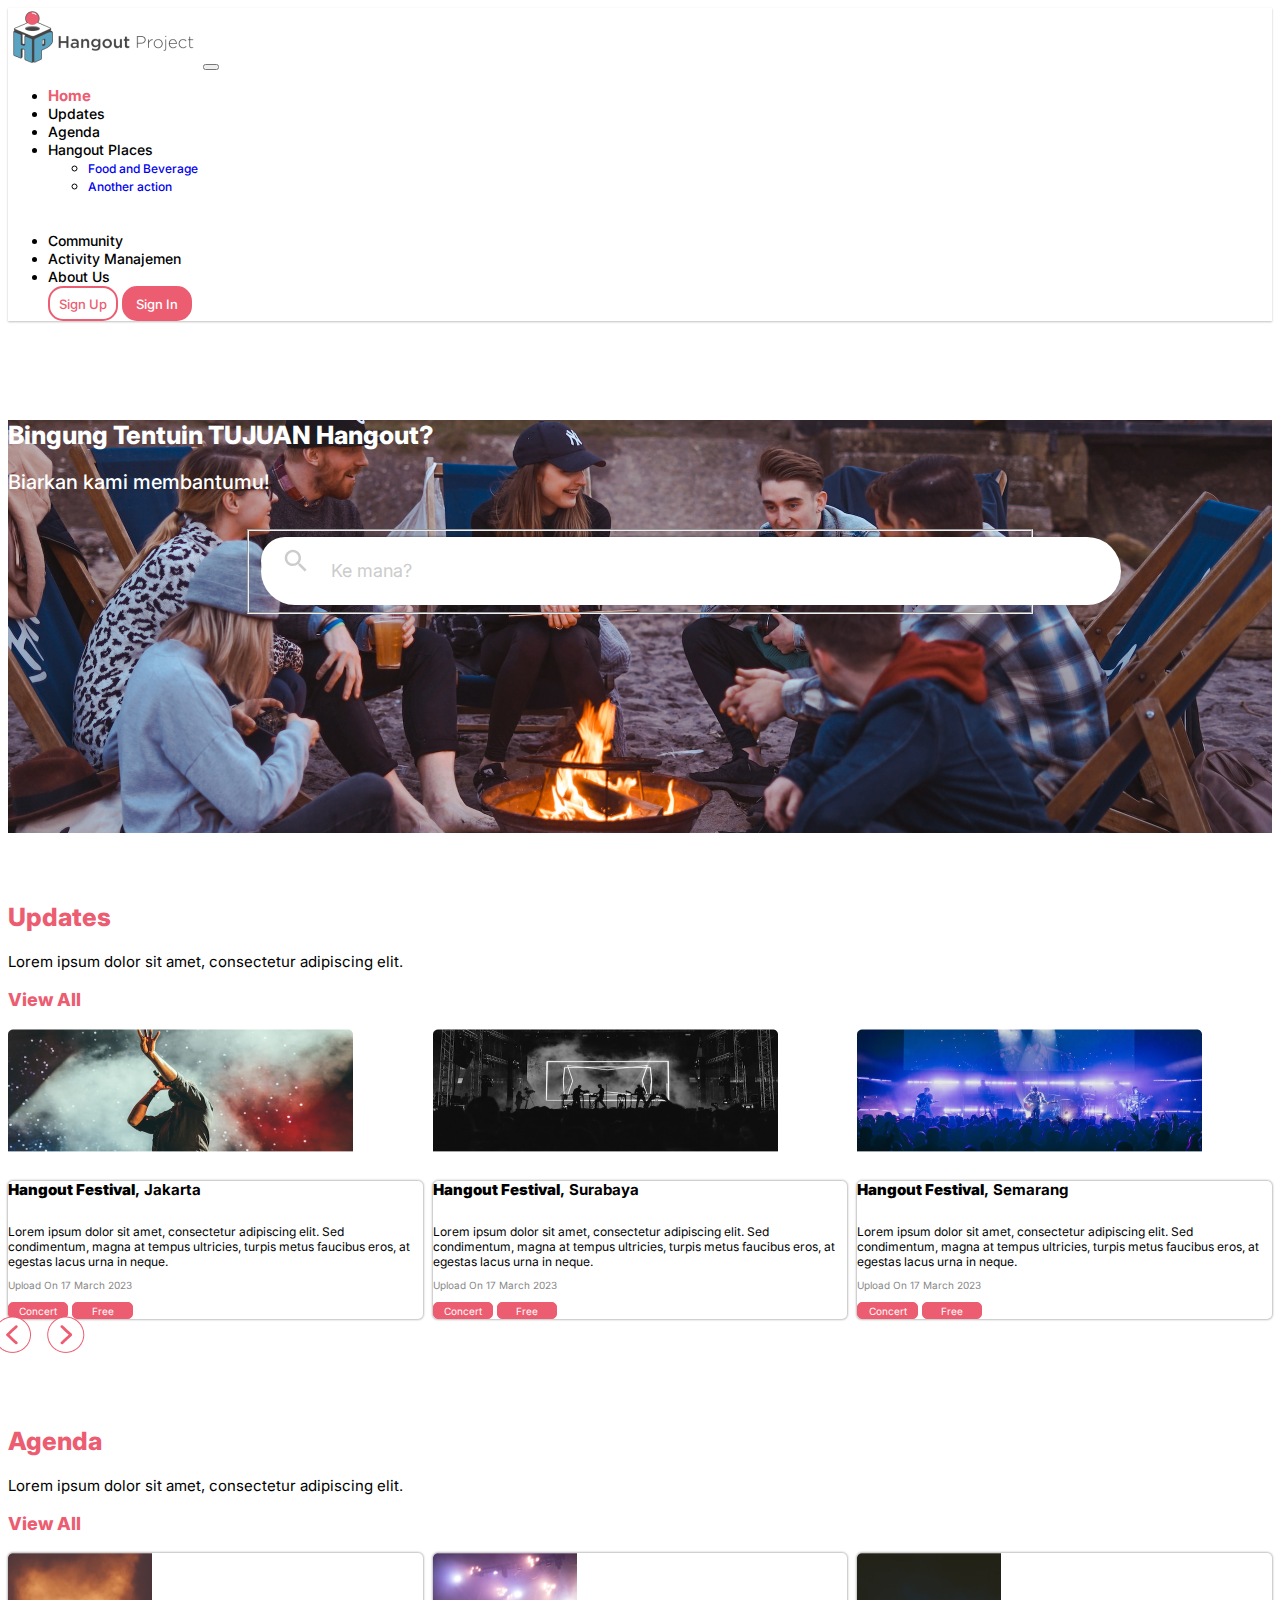
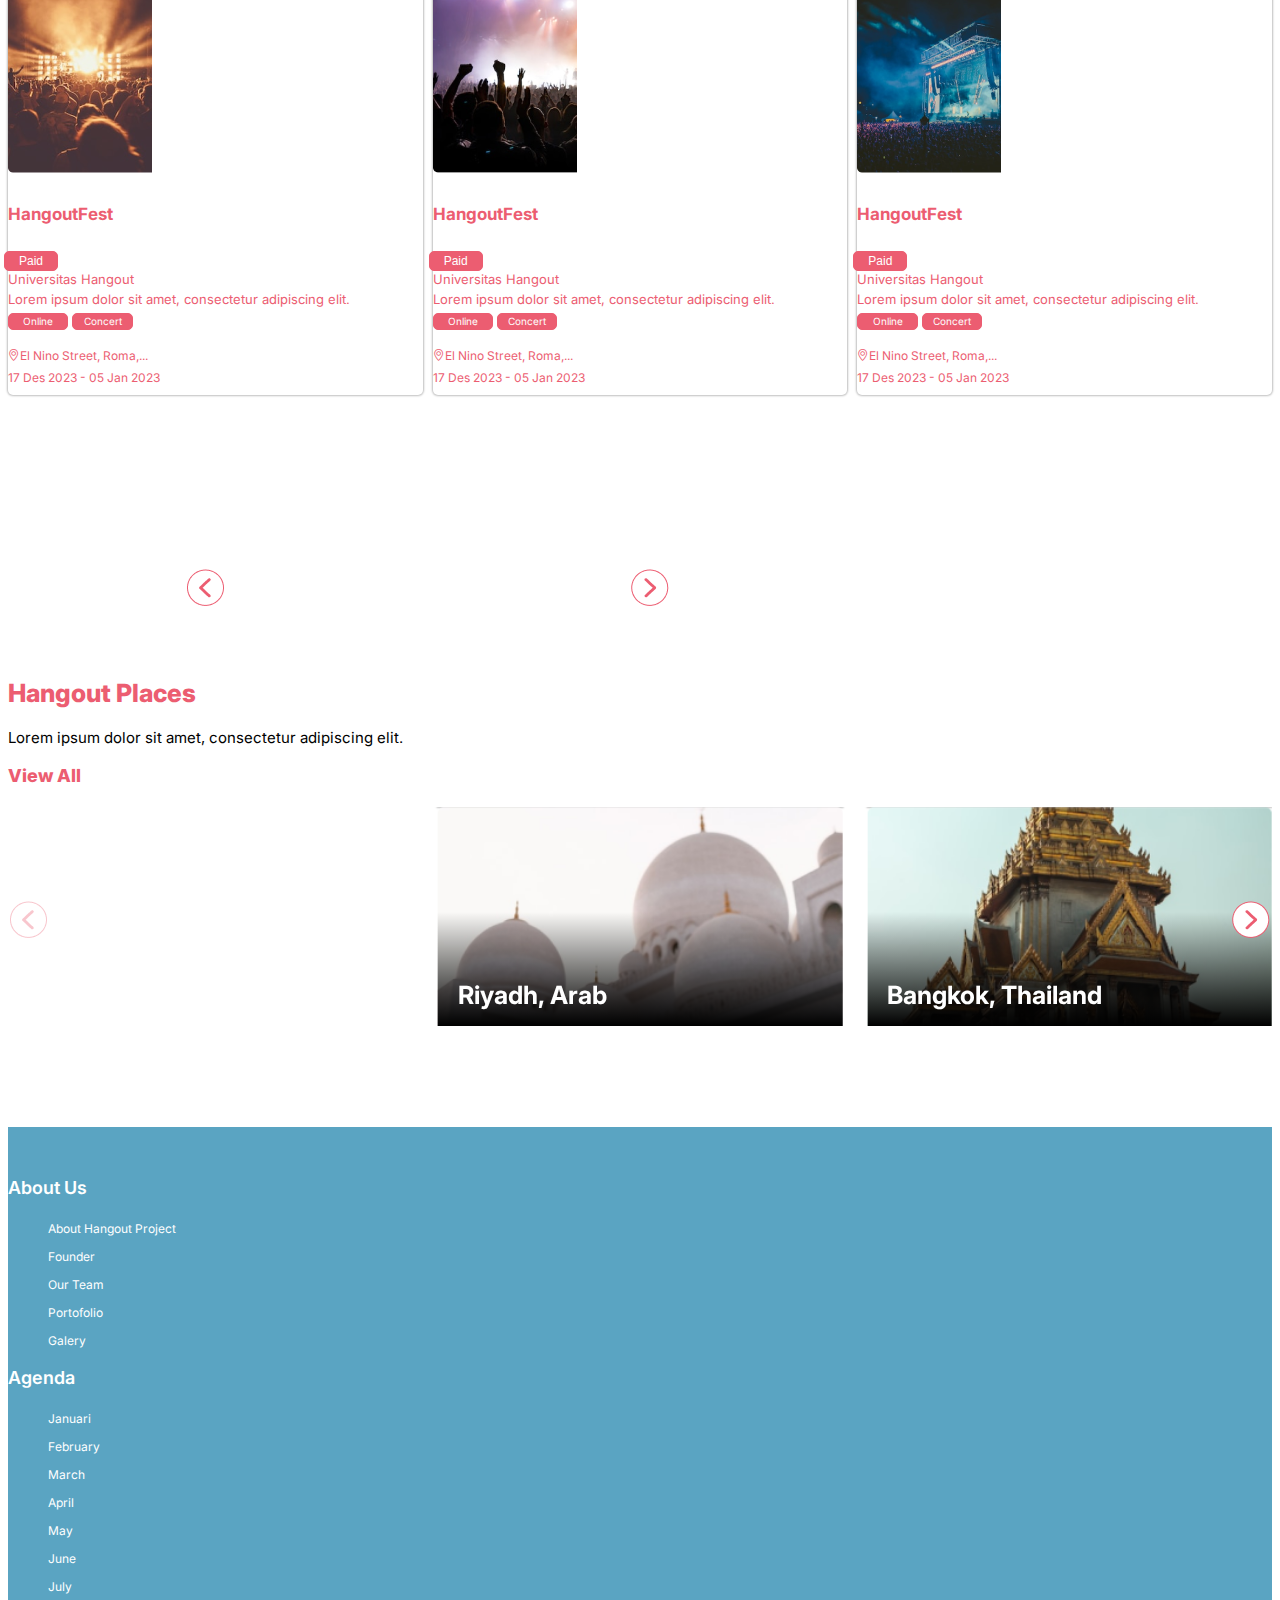
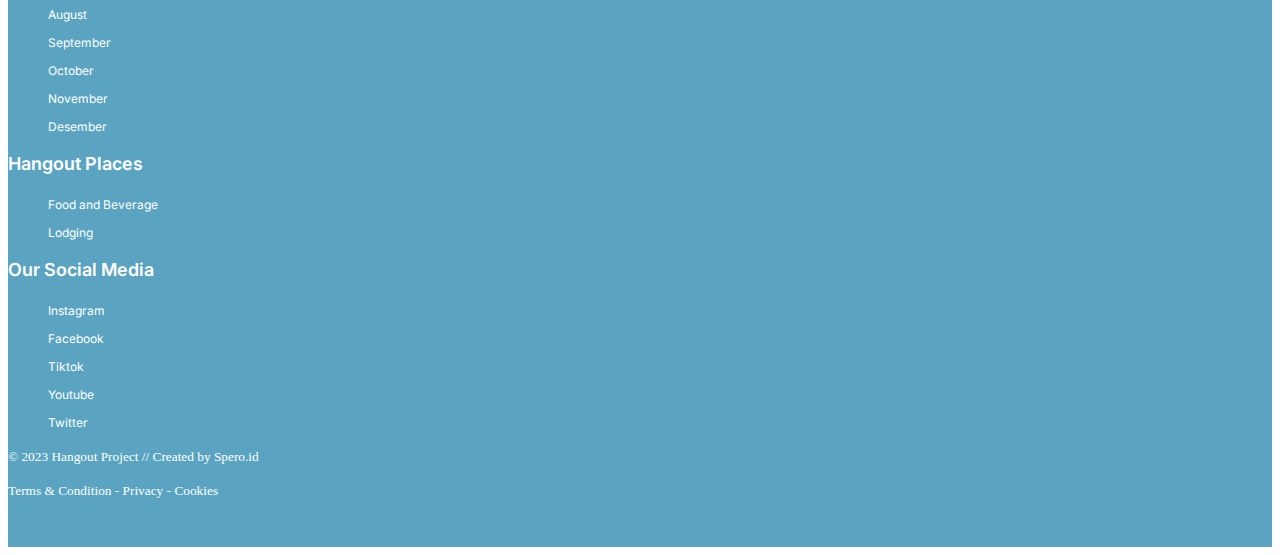
==== index.html @ ac97674a "first Revisi" ====
<!doctype html>
<html lang="en">
    <head>
      <!-- Required meta tags -->
      <meta charset="utf-8">
      <meta name="viewport" content="width=device-width, initial-scale=1">

      <!-- Bootstrap CSS -->
      <link href="https://cdn.jsdelivr.net/npm/bootstrap@5.0.2/dist/css/bootstrap.min.css" rel="stylesheet" integrity="sha384-EVSTQN3/azprG1Anm3QDgpJLIm9Nao0Yz1ztcQTwFspd3yD65VohhpuuCOmLASjC" crossorigin="anonymous">
      <!-- icon -->
      <link rel="icon" href="./img/Logo.png" />
      <!-- css -->
      <link rel="stylesheet" href="./css/style.css">
      <!-- link font -->
      <link href="https://fonts.googleapis.com/css2?family=Inter:wght@300;400;500&family=Kaushan+Script&family=Libre+Franklin&family=Roboto&family=Roboto+Condensed&family=Sofia+Sans+Condensed:ital,wght@1,500&display=swap" rel="stylesheet">
      <!-- link icon -->
      <link rel="stylesheet" href="https://cdn.jsdelivr.net/npm/bootstrap-icons@1.10.5/font/bootstrap-icons.css">
      <link rel="stylesheet" href="https://cdn.jsdelivr.net/npm/swiper@9/swiper-bundle.min.css" />
      <title>Hangeout Project</title>
    </head>
  <body>
    <header>
      <div class="">
        <nav class="navbar navbar-expand-lg   navbar-light fixed-top " style="background: white;box-shadow: 0px 1px 2px rgba(0, 0, 0, 0.25);">
          <div class="container">
            <a href="index.html">
              <img src="./img/Logo Hangout.png" alt="" width="191" class="d-inline-block align-text-top">
            </a>
            <button class=" mx-4 navbar-toggler" type="button" data-bs-toggle="collapse" data-bs-target="#navbarNav" aria-controls="navbarNav" aria-expanded="false" aria-label="Toggle navigation">
              <span class="navbar-toggler-icon"></span>
            </button>
            <div class="collapse navbar-collapse" id="navbarNav">
              <ul class="navbar-nav ms-auto py-4">
                <li class="nav-item mx-1"  >
                  <a class="nav-link active "  aria-current="page" style=" color: #EC5D71;" href="./index.html">Home</a>
                </li>
                <li class="nav-item mx-1">
                  <a class="nav-link "   href="./code/updates.html">Updates</a>
                </li>
                <li class="nav-item mx-1">
                  <a class="nav-link "  href="./code/agenda.html">Agenda</a>
                </li>
                <li class="nav-item dropdown">
                  <a class="nav-link dropdown-toggle " href="#" id="navbarDropdown" role="button" data-bs-toggle="dropdown" aria-expanded="false">
                    Hangout Places
                  </a>
                  <ul  class="dropdown-menu" aria-labelledby="navbarDropdown">
                    <li><a class="dropdown-item my-1" href="./code/Hangout Places1.html">Food and Beverage</a></li>
                    <li><a class="dropdown-item my-1" href="./code/Hangout Places2.html">Another action</a></li>
                  </ul>
                </li>
                <li class="nav-item mx-1">
                  <a class="nav-link " href="./code/community.html" >Community</a>
                </li>
                <li class="nav-item mx-1">
                  <a class="nav-link " href="./code/activitymanajemen.html"   >Activity Manajemen</a>
                </li>
                <li class="nav-item mx-1">
                  <a class="nav-link" href="./code/about.html">About Us</a>
                </li>
                <div>
                  <button class="button-primary mx-1">Sign Up</button>
                  <button class="button-secundary mx-1">Sign In</button>
                </div>
              </ul>
            </div>
          </div>
        </nav>
      </div>
    </header>
    <!-- Section 1 -->
    <section>
      <div class="banner d-flex align-items-center">
        <div class="container">
          <h1 class=" text-center">Bingung Tentuin TUJUAN Hangout?</h1>
          <h3 class=" text-center">Biarkan kami membantumu!</h3>
          <div class="s006">
            <form>
              <fieldset>
                <div class="inner-form">
                  <div class="input-field">
                    <button class="btn-search" type="button">
                      <svg xmlns="http://www.w3.org/2000/svg" width="24" height="24" viewBox="0 0 24 24">
                        <path d="M15.5 14h-.79l-.28-.27C15.41 12.59 16 11.11 16 9.5 16 5.91 13.09 3 9.5 3S3 5.91 3 9.5 5.91 16 9.5 16c1.61 0 3.09-.59 4.23-1.57l.27.28v.79l5 4.99L20.49 19l-4.99-5zm-6 0C7.01 14 5 11.99 5 9.5S7.01 5 9.5 5 14 7.01 14 9.5 11.99 14 9.5 14z"></path>
                      </svg>
                    </button>
                    <input id="search" type="text"  placeholder="Ke mana?" />
                  </div>
                </div>
                
              </fieldset>
            </form>
          </div>
        </div>
      </div>
    </section>
    <!-- section 2 -->
    <section>
      <div class="container">
        <div class="row">
          <div class="col-6">
            <h2 class="update" style="padding-top: 3rem!important;"> Updates</h2>
            <p class="elit">Lorem ipsum dolor sit amet, consectetur adipiscing elit.</p>
          </div>
          <div class="col-6">
            <a href="./code/updates.html"> <p class="py-5 float-end">View All<img  src="./asset/img/black.png" alt=""> </p></a>
          </div>
        </div>
            
        <div class="container position-relative">
          <div id="outer-grid3">
            <div class="card-2 py-2">
              <img src="./img/1.png" class="card-img-top" alt="...">
              <div class="card-body" >
              <h5><b>Hangout Festival</b>, Jakarta</h5>
              <p class="card-text">Lorem ipsum dolor sit amet, consectetur adipiscing elit. Sed condimentum, magna at tempus ultricies, turpis metus faucibus eros, at egestas lacus urna in neque.</p>
              <div class="row ">
                <div class="col-md-6"> 
                  <p class="my-2 lefty">Upload On 17 March 2023</p>
                </div>
                <div class="col-md-6">
                  <div >
                    <button class="button-Concert ">Concert</button>
                    <button class="button-Free ">Free</button>
                  </div>
                </div>
              </div>
              </div>
            </div>
            <div class="card-2 py-2">
              <img src="./img/2.png" class="card-img-top" alt="...">
              <div class="card-body" >
              <h5><b>Hangout Festival</b>, Surabaya</h5>
              <p class="card-text">Lorem ipsum dolor sit amet, consectetur adipiscing elit. Sed condimentum, magna at tempus ultricies, turpis metus faucibus eros, at egestas lacus urna in neque.</p>
              <div class="row ">
                <div class="col-md-6"> 
                  <p class="my-2 lefty">Upload On 17 March 2023</p>
                </div>
                <div class="col-md-6">
                  <div >
                    <button class="button-Concert ">Concert</button>
                    <button class="button-Free ">Free</button>
                  </div>
                </div>
              </div>
              </div>
            </div>
            <div class="card-2 py-2">
              <img src="./img/3.png" class="card-img-top" alt="...">
              <div class="card-body" >
              <h5><b>Hangout Festival</b>, Semarang</h5>
              <p class="card-text">Lorem ipsum dolor sit amet, consectetur adipiscing elit. Sed condimentum, magna at tempus ultricies, turpis metus faucibus eros, at egestas lacus urna in neque.</p>
              <div class="row ">
                <div class="col-md-6"> 
                  <p class="my-2 lefty">Upload On 17 March 2023</p>
                </div>
                <div class="col-md-6">
                  <div >
                    <button class="button-Concert ">Concert</button>
                    <button class="button-Free ">Free</button>
                  </div>
                </div>
              </div>
              </div>
            </div>
          </div>
          <button class="button-arrow-left position-absolute start-0 top-50 translate-middle-y">
            <img class="hy" src="./img/kiri.png" alt="">
          </button>
          <button class="button-arrow-right  position-absolute end-0 top-50 translate-middle-y" >
            <img class="hy"  src="./img/kanan.png" alt="">
          </button>
        </div>
      </div>
    </section>
    <!-- section 3 -->
    <section>
    <div class="container position-relative">
      <div class="row">
        <div class="col-6">
          <h2 class="update" style="padding-top: 3rem!important;"> Agenda</h2>
          <p class="elit">Lorem ipsum dolor sit amet, consectetur adipiscing elit.</p>
        </div>
        <div class="col-6">
          <a href="./code/updates.html"> <p class="py-5 float-end">View All<img  src="./asset/img/black.png" alt=""> </p></a>
        </div>
      </div>
      <div id="outer-grid3">
        <div class="card-2 py-2">
          <div class="card fr" >
            <div class="row">
              <div class="col-5 ">
                <img class="gmbar" src="./img/7.png"  alt="...">
              </div>
              <div class="col-7 po">
                <div>
                  <div class="row py-3">
                    <div class="col-8 ">
                      <h5 class="fest">HangoutFest </h5>
                    </div>
                    <button class="button-paid">Paid</button>
                  </div>
                  <p class="card-text2">Universitas Hangout</p>
                  <p class="card-text2">Lorem ipsum dolor sit amet, consectetur adipiscing elit.</p>
                </div>
                <div >
                  <button class="button-Concert">Online</button>
                  <button class="button-Free ">Concert</button>
                </div>
                <p  class="card-text bi bi-geo-alt nino">El Nino Street, Roma,...</p>
              <p  class="card-text date">17 Des 2023 - 05 Jan 2023</p>
              </div>
            </div>
          </div>
        </div>
        <div class="card-2 py-2">
          <div class="card fr" >
            <div class="row">
              <div class="col-5 ">
                <img class="gmbar" src="./img/8.png"  alt="...">
              </div>
              <div class="col-7 po">
                <div>
                  <div class="row py-3">
                    <div class="col-8 ">
                      <h5 class="fest">HangoutFest </h5>
                    </div>
                    <button class="button-paid">Paid</button>
                  </div>
                  <p class="card-text2">Universitas Hangout</p>
                  <p class="card-text2">Lorem ipsum dolor sit amet, consectetur adipiscing elit.</p>
                </div>
                <div >
                  <button class="button-Concert">Online</button>
                  <button class="button-Free ">Concert</button>
                </div>
                <p  class="card-text bi bi-geo-alt nino">El Nino Street, Roma,...</p>
              <p  class="card-text date">17 Des 2023 - 05 Jan 2023</p>
              </div>
            </div>
          </div>
        </div>
        <div class="card-2 py-2">
          <div class="card fr" >
            <div class="row">
              <div class="col-5 ">
                <img class="gmbar" src="./img/9.png"  alt="...">
              </div>
              <div class="col-7 po">
                <div>
                  <div class="row py-3">
                    <div class="col-8 ">
                      <h5 class="fest">HangoutFest </h5>
                    </div>
                    <button class="button-paid">Paid</button>
                  </div>
                  <p class="card-text2">Universitas Hangout</p>
                  <p class="card-text2">Lorem ipsum dolor sit amet, consectetur adipiscing elit.</p>
                </div>
                <div >
                  <button class="button-Concert">Online</button>
                  <button class="button-Free ">Concert</button>
                </div>
                <p  class="card-text bi bi-geo-alt nino">El Nino Street, Roma,...</p>
              <p  class="card-text date">17 Des 2023 - 05 Jan 2023</p>
              </div>
            </div>
          </div>
        </div>
        <button class="button-arrow-left position-absolute start-0 top-50 translate-middle-y">
          <img class="hy" src="./img/kiri.png" style="margin-top: 160px;" alt="">
        </button>
        <button class="button-arrow-right  position-absolute end-0 top-50 translate-middle-y" >
          <img class="hy"  src="./img/kanan.png" style="margin-top: 160px;" alt="">
        </button>
      </div>
      
    </div>
    </section>
    <!-- section 4 -->
    <section>
      <div class="container">
        <div class="row">
          <div class="col-6">
            <h2 class="update" style="padding-top: 3rem!important;">Hangout Places</h2>
            <p class="elit">Lorem ipsum dolor sit amet, consectetur adipiscing elit.</p>
          </div>
          <div class="col-6">
            <a href=""> <p class="py-5 float-end">View All<img  src="./asset/img/black.png" alt=""> </p></a>
          </div>
        </div>
        <div #swiperRef="" class="swiper mySwiper">
          <div class="swiper-wrapper" style="height: 0;">
            <div class="swiper-slide"  >
              <div class="card"  >
                <div  style="background-image: linear-gradient(180deg, rgba(0, 0, 0, 0) 47.92%, #000000 100%),url('./img/11.png'); width: 100%; height: 218.34px; background-repeat: no-repeat; background-size: cover;" >
                  <h4 class="ahj" >Riyadh, Arab</h4>
                </div>
              </div>
            </div>

            <div class="swiper-slide"  >
              <div class="card"  >
                <div  style="background-image: linear-gradient(180deg, rgba(0, 0, 0, 0) 47.92%, #000000 100%),url('./img/12.png'); width: 100%; height: 218.34px; background-repeat: no-repeat; background-size: cover;" >
                  <h4 class="ahj" >Bangkok, Thailand</h4>
                </div>
              </div>
            </div>

            <div class="swiper-slide"  >
              <div class="card"  >
                <div  style="background-image: linear-gradient(180deg, rgba(0, 0, 0, 0) 47.92%, #000000 100%),url('./img/13.png'); width: 100%; height: 218.34px; background-repeat: no-repeat; background-size: cover;" >
                  <h4 class="ahj" >Tokyo, Japan</h4>
                </div>
              </div>
            </div>
          </div>
          
          

          <div class="swiper-button-next" style="width: calc(var(--swiper-navigation-size)/ 192 * 0);     letter-spacing: 1px;color: transparent;     margin-top: -60px;">
            <img src="./img/kanan.png" alt="">
          </div>
          <div class="swiper-button-prev" style="width: calc(var(--swiper-navigation-size)/ 44 * 44);     color: transparent;    margin-top: -60px; "> 
            <img src="./img/kiri.png" alt="">
          </div>
        </div>
      </div>
    </section>

    <!-- footer -->
    <footer class="footer-39201">
      <div class="container">
        <div class="row">
          <div class="col-lg-3 mb-4 mb-md-0">
            <h3>About Us</h3>
            <ul class="list-unstyled nav-links">
              <li><a href="#">About Hangout Project</a></li>
              <li><a href="#">Founder</a></li>
              <li><a href="#">Our Team</a></li>
              <li><a href="#">Portofolio</a></li>
              <li><a href="#">Galery</a></li>
            </ul>
          </div>
          <div class="col-lg-3 mb-4 mb-md-0">
            <h3>Agenda</h3>
            <ul class="list-unstyled nav-links">
              <div class="row">
                <div class="col-6">
                  <li><a href="#">Januari</a></li>
                  <li><a href="#">February</a></li>
                  <li><a href="#">March</a></li>
                  <li><a href="#">April</a></li>
                  <li><a href="#">May</a></li>
                  <li><a href="#">June</a></li>
                </div>
                <div class="col-6">
                  <li><a href="#">July</a></li>
                  <li><a href="#">August</a></li>
                  <li><a href="#">September</a></li>
                  <li><a href="#">October</a></li>
                  <li><a href="#">November</a></li>
                  <li><a href="#">Desember</a></li>
                </div>
              </div>
              
            </ul>
          </div>
          <div class="col-lg-3 mb-4 mb-md-0">
            <h3>Hangout Places</h3>
            <ul class="list-unstyled nav-links">
              <li><a href="#">Food and Beverage</a></li>
              <li><a href="#">Lodging</a></li>

            </ul>
          </div>
          <div class="col-lg-3 mb-4 mb-md-0 ">
            <h3>Our Social Media</h3>
            <ul class="list-unstyled nav-links">
              <li><a href="#">Instagram</a></li>
              <li><a href="#">Facebook</a></li>
              <li><a href="#">Tiktok</a></li>
              <li><a href="#">Youtube</a></li>
              <li><a href="#">Twitter</a></li>
            </ul>
          </div>
        </div>

        <div class="row align-items-center">
          <div class="col-12">
            <div class="border-top my-5"></div>
          </div>
          <div class="col-md-6">
            <p><small>© 2023 Hangout Project  // Created by Spero.id</small></p>
          </div>
          <div class="col-md-6 text-end text-md-right">
            <p><small>Terms & Condition - Privacy - Cookies</small></p>
          </div>
        </div>
      </div>
    </footer>
    <!-- AKHIR FOOTER -->
    <script src="https://cdn.jsdelivr.net/npm/bootstrap@5.0.2/dist/js/bootstrap.bundle.min.js" integrity="sha384-MrcW6ZMFYlzcLA8Nl+NtUVF0sA7MsXsP1UyJoMp4YLEuNSfAP+JcXn/tWtIaxVXM" crossorigin="anonymous"></script>
    <!-- Swiper JS -->
    <script src="https://cdn.jsdelivr.net/npm/swiper@9/swiper-bundle.min.js"></script>
    <!-- Initialize Swiper -->
    <script>
      var swiper = new Swiper(".mySwiper", {
        slidesPerView: 3,
        centeredSlides:'true',
        spaceBetween: 25,
        fade:'true',
        gragCursor:'true',
        pagination: {
          el: ".swiper-pagination",
          type: "fraction",
          dynamicBullets:'true',

        },
        navigation: {
          nextEl: ".swiper-button-next",
          prevEl: ".swiper-button-prev",
        },

        breakpoints:{
          0: {
            slidesPerView:1,
          },
          520: {
            slidesPerView:2,
          },
          950: {
            slidesPerView:3,
          },
        },

      });

      var appendNumber = 4;
      var prependNumber = 1;
      document
        .querySelector(".prepend-2-slides")
        .addEventListener("click", function (e) {
          e.preventDefault();
          swiper.prependSlide([
            '<div class="swiper-slide">Slide ' + --prependNumber + "</div>",
            '<div class="swiper-slide">Slide ' + --prependNumber + "</div>",
          ]);
        });
      document
        .querySelector(".prepend-slide")
        .addEventListener("click", function (e) {
          e.preventDefault();
          swiper.prependSlide(
            '<div class="swiper-slide">Slide ' + --prependNumber + "</div>"
          );
        });
      document
        .querySelector(".append-slide")
        .addEventListener("click", function (e) {
          e.preventDefault();
          swiper.appendSlide(
            '<div class="swiper-slide">Slide ' + ++appendNumber + "</div>"
          );
        });
      document
        .querySelector(".append-2-slides")
        .addEventListener("click", function (e) {
          e.preventDefault();
          swiper.appendSlide([
            '<div class="swiper-slide">Slide ' + ++appendNumber + "</div>",
            '<div class="swiper-slide">Slide ' + ++appendNumber + "</div>",
          ]);
        });
    </script>
  </body>
</html>
---- css/style.css ----
* {
  scroll-behavior: smooth;
}
.nav-link.active{
  font-family: 'Inter';
  font-style: normal;
  font-weight: 700;
  font-size: 15px;
  line-height: 18px;
}

.nav-link{
  font-family: 'Inter';
  font-style: normal;
  font-weight: 500;
  font-size: 14px;
  line-height: 18px;
  color: #000000;
}

.dropdown-item{
  font-family: 'Inter';
  font-style: normal;
  font-weight: 500;
  font-size: 12px;
  line-height: 15px;
}

.dropdown-menu{
  width: 147px;
  height: 73px;
  border-radius: 5px;
}

.button-primary{
  width: 70px;
  height: 35px;
  background-color: white;
  color:  #EC5D71;
  border: 2px solid #EC5D71 ;
  border-radius: 15px;
  font-family: 'Inter';
  font-style: normal;
  font-weight: 500;
  font-size: 13px;
  line-height: 18px;
}
.yuo{
 
  
font-family: 'Inter';
font-style: normal;
font-weight: 400;
font-size: 18px;
line-height: 22px;
text-align: justify;

color: #323232;
}
.lokasi{
  font-family: 'Inter';
font-style: normal;
font-weight: 600;
font-size: 25px;
line-height: 30px;
color: #323232;

}
.lop{
  background: #EC5D71;
border-radius: 13.5px;
width: 127px;
height: 26px;
padding: 15px;
font-family: 'Inter';
font-style: normal;
font-weight: 400;
font-size: 13px;
line-height: 18px;
letter-spacing: -0.05em;
display: flex;
justify-content: center;
align-items: center;
padding: 15px;
color: #FFFFFF;

}
.oo{
  font-family: 'Inter';
font-style: normal;
font-weight: 400;
font-size: 15px;
line-height: 18px;

color: #5E5E5E;

}
#outer-grid15{
  display: grid;
  grid-template-columns: 1fr 1fr ;
  grid-gap: 10px;
  background: #FFFFFF;
  box-shadow: 0px 0px 4px rgba(0, 0, 0, 0.25);
  border-radius: 5px;
  width: 265px;
  height: 104px;
  padding: 15px;
}
#outer-grid16{
  display: grid;
  grid-template-columns: 1fr  ;
  grid-gap: 10px;
  background: #FFFFFF;
  box-shadow: 0px 0px 4px rgba(0, 0, 0, 0.25);
  border-radius: 5px;
  width: 265px;
  height: 210px;
  padding: 15px;
  
}

.hopo{
  font-family: 'Inter';
font-style: normal;
font-weight: 500;
font-size: 15px;
line-height: 18px;

color: #000000;

}
.xsd{
  
font-family: 'Inter';
font-style: normal;
font-weight: 400;
font-size: 20px;
line-height: 30px;
padding: 20px;

color: #3D3D3D;

}
.pl{
  font-family: 'Inter';
font-style: normal;
font-weight: 600;
font-size: 30px;
line-height: 36px;

color: #EC5D71;
}
.faq{
  padding: 20px;
font-family: 'Inter';
font-style: normal;
font-weight: 500;
font-size: 30px;
line-height: 36px;

color: #EC5D71;
}
.ytr{
  width: 100%;
height: 783px;
background: #FFF0F2;
border-radius: 5px;
}
.iop{
  background: #EC5D71;
  border-radius: 5px;
  font-family: 'Inter';
font-style: normal;
font-weight: 500;
font-size: 15px;
line-height: 18px;
letter-spacing: -0.05em;
display: flex;
justify-content: center;
align-items: center;
color: #FFFFFF;
}
#outer-grid17{
  display: grid;
  grid-template-columns: 1fr  6fr ;
}
#outer-grid18{
  display: grid;
  grid-template-columns: 6fr  1fr ;
}
.form-label{
  font-family: 'Inter';
font-style: normal;
font-weight: 400;
font-size: 25px;
line-height: 30px;

color: #323232;
}
.form-control{
  font-family: 'Inter';
font-style: normal;
font-weight: 300;
font-size: 20px;
line-height: 24px;
border: none;
color: #818181;
border-bottom: 2px solid rgba(0,0,0, 0.12);
}



.becomet{
  font-family: 'Inter';
font-style: normal;
font-weight: 400;
font-size: 20px;
line-height: 24px;
color: #000000;
}


.pluus{
  font-family: 'Inter';
font-style: normal;
font-weight: 600;
font-size: 30px;
line-height: 30px;
/* identical to box height, or 100% */
width: 21px;
height: 30px;

color: #EC5D71;
}
.kunjungi{
color: white;
background: #EC5D71;
border-radius: 5px;
width: 155px;
height: 35px;
font-family: 'Inter';
font-style: normal;
font-weight: 500;
font-size: 16px;
display: flex;
justify-content: center;
align-items: center;
}
.lio{
  font-family: 'Inter';
font-style: normal;
font-weight: 600;
font-size: 22px;
line-height: 27px;
/* identical to box height */


color: #323232;
}
.gop{
  font-family: 'Inter';
font-style: normal;
font-weight: 600;
font-size: 20px;
line-height: 24px;

color: #6D6D6D;
}
.button-secundary{
  width: 70px;
  height: 35px;
  background-color: #EC5D71;
  color:  white;
  border: 2px solid #EC5D71 ;
  border-radius: 15px;
  font-family: 'Inter';
  font-style: normal;
  font-weight: 500;
  font-size: 13px;
  line-height: 18px;
}

/* Section 1 */
.banner{
  background: url('../img/Banner.png');
  width: 100%;
  height: 413px;
  margin-top: 99px;
  background-size: cover;
  background-position: center;
}

h1{
  font-family: 'Inter';
  font-style: normal;
  font-weight: 800;
  font-size: 25px;
  line-height: 30px;
  color: #FFFFFF;
}

h3{
  font-family: 'Inter';
  font-style: normal;
  font-weight: 500;
  font-size: 20px;
  line-height: 24px;
  color: #FFFFFF;
}


.s006 {
  display: -ms-flexbox;
  display: flex;
  justify-content: center;
  align-items: center;
  font-family: 'Poppins', sans-serif;
  background: url("../images/Searchs_006.png");
  background-size: cover;
  background-position: center center;
  padding: 15px;
}

.s006 form {
  width: 100%;
  max-width: 790px;
}

.s006 form legend {
  font-size: 36px;
  color: #fff;
  font-weight: 800;
  text-align: center;
  margin-bottom: 59px;
}

.s006 form .inner-form {
  width: 100%;
  margin-bottom: 17px;
}

.s006 form .inner-form .input-field {
  height: 48px;
  width: 100%;
  position: relative;
  background: #FFFFFF;
  box-shadow: 0px 0px 2px 1px rgba(0, 0, 0, 0.25);
  border-radius: 24px;
}

.s006 form .inner-form .input-field input {
  height: 100%;
  width: 100%;
  background: transparent;
  border: 0;
  background: #fff;
  display: block;
  width: 100%;
  padding: 10px 32px 10px 70px;
  font-size: 18px;
  color: #666;
  border-radius: 34px;
  font-family: 'Inter';
  font-style: normal;
  font-weight: 400;
  font-size: 18px;
  line-height: 22px;
  color: #8A8A8A;
}

.s006 form .inner-form .input-field input.placeholder {
  color: #ccc;
  font-size: 18px;
}

.s006 form .inner-form .input-field input:-moz-placeholder {
  color: #ccc;
  font-size: 18px;
}

.s006 form .inner-form .input-field input::-webkit-input-placeholder {
  color: #ccc;
  font-size: 18px;
}

.s006 form .inner-form .input-field input:hover, .s006 form .inner-form .input-field input:focus {
  box-shadow: none;
  outline: 0;
}

.s006 form .inner-form .input-field .btn-search {
  width: 70px;
  display: -ms-flexbox;
  display: flex;
  align-items: center;
  position: absolute;
  left: 0;
  height: 100%;
  background: transparent;
  border: 0;
  padding: 0;
  cursor: pointer;
  display: flex;
  justify-content: center;
  align-items: center;
}

.s006 form .inner-form .input-field .btn-search svg {
  fill: #ccc;
  width: 30px;
  height: 30px;
  transition: all .2s ease-out, color .2s ease-out;
}

.s006 form .inner-form .input-field .btn-search:hover, .s006 form .inner-form .input-field .btn-search:focus {
  outline: 0;
  box-shadow: none;
}

.s006 form .inner-form .input-field .btn-search:hover svg, .s006 form .inner-form .input-field .btn-search:focus svg {
  fill: #666;
}

.s006 form .suggestion-wrap {
  padding: 0 15px;
}

.s006 form .suggestion-wrap span {
  font-size: 14px;
  font-family: 'Helvetica', sans-serif;
  display: inline-block;
  background: rgba(0, 0, 0, 0.6);
  padding: 0 15px;
  line-height: 32px;
  color: #fff;
  border-radius: 16px;
  margin-right: 10px;
  margin-bottom: 10px;
}

@media screen and (max-width: 767px) {
  .s006 form .inner-form .input-field {
    margin-bottom: 20px;
    height: 50px;
  }
  .s006 form .inner-form .input-field input {
    padding-left: 55px;
    font-size: 16px;
  }
  .s006 form .inner-form .input-field .btn-search svg {
    width: 26px;
    height: 26px;
  }
}

/* section 2 */
.update{
  font-family: 'Inter';
  font-style: normal;
  font-weight: 800;
  font-size: 25px;
  line-height: 30px;
  color: #EC5D71;
}

.float-end{
  font-family: 'Inter';
  font-style: normal;
  font-weight: 800;
  font-size: 18px;
  line-height: 22px;
  color: #EC5D71;
}

.elit{
  font-family: 'Inter';
  font-style: normal;
  font-weight: 400;
  font-size: 15px;
  line-height: 18px;
  color: #000000;
}


    .swiper {
      width: 100%;
      height: 100%;
    }

    .swiper-slide {
      text-align: center;
      font-size: 18px;
      background: #fff;
      display: flex;
      justify-content: center;
      align-items: center;
      background: #FFFFFF;
      box-shadow: 0px 0px 2px 1px rgba(0, 0, 0, 0.25);
      border-radius: 5px;
    }

    

    .swiper-slide img {
      display: block;
      width: 100%;
      height: 100%;
      object-fit: cover;
    }

    .swiper {
      width: 100%;
      height: 300px;
      margin: 20px auto;
    }

    .append-buttons {
      text-align: center;
      margin-top: 20px;
    }

    .append-buttons button {
      display: inline-block;
      cursor: pointer;
      border: 1px solid #007aff;
      color: #007aff;
      text-decoration: none;
      padding: 4px 10px;
      border-radius: 4px;
      margin: 0 10px;
      font-size: 13px;
    }

.button-Concert{
  width: 60.4px;
  height: 16.86px;
  background-color: #EC5D71;
  color: white;
  border: 1px solid #EC5D71 ;
  border-radius: 5px;
  font-family: 'Inter';
  font-style: normal;
  font-weight: 400;
  font-size: 10px;
 
}

.button-Concert1{
  width: 60.4px;
  height: 16.86px;
  background-color: white;
  color: #EC5D71;
  border: 1px solid #EC5D71 ;
  border-radius: 5px;
  font-family: 'Inter';
  font-style: normal;
  font-weight: 400;
  font-size: 10px;
}

.button-Free{
  width: 60.4px;
  height: 16.86px;
  background-color: #EC5D71;
  color: white;
  border: 1px solid #EC5D71 ;
  border-radius: 5px;
  font-family: 'Inter';
  font-style: normal;
  font-weight: 400;
  font-size: 10px;
  
}


.button-Free1{
  width: 60.4px;
  height: 16.86px;
  background-color: white;
  color: #EC5D71;
  border: 1px solid #EC5D71 ;
  border-radius: 5px;
  font-family: 'Inter';
  font-style: normal;
  font-weight: 400;
  font-size: 10px;
  
}

h5{
  
font-family: 'Inter';
font-style: normal;
font-weight: 700;
font-size: 15px;
line-height: 18px;

color: #000000;

}

.card-text{
  font-family: 'Inter';
  font-style: normal;
  font-weight: 400;
  font-size: 12px;
  line-height: 15px;
  color: #000000;
  margin: 0 0 7px;
}

.card-text1{
  font-family: 'Inter';
  font-style: normal;
  font-weight: 400;
  font-size: 14px;
  line-height: 16px;
  margin: 0 0 20px;
}

.card-text2 {
  font-family: 'Inter';
  font-style: normal;
  font-weight: 400;
  font-size: 13px;
  line-height: 16px;
  margin: 0 0 4px;
  color: #EC5D71;
}

.lefty{
  
  font-family: 'Inter';
  font-style: normal;
  font-weight: 400;
  font-size: 10px;
  line-height: 12px;
  color: #888888;
}

.button-paid{
  margin-left: -4px;
  width: 54px;
  height: 20px;
  background: #EC5D71;
  border-radius: 5px;
  border: solid 1px #EC5D71;
  color: white;
  font-size: 12px;
  
}

.fest{
  font-size:17px;color: #EC5D71;
}

.nino{
  padding-top: 18px;font-size: 12px; color: #EC5D71; 
}

.date{
  font-size: 12px; color: #EC5D71;padding-bottom: 10px;
}

.ahj{
  float: left;
  margin-top: 173px;
  margin-left: 20px;
  font-family: 'Inter';
  font-style: normal;
  font-weight: 700;
  font-size: 25px;
  line-height: 30px;
  color: #FFFFFF;

}
a {
  -webkit-transition: .3s all ease;
  -o-transition: .3s all ease;
  transition: .3s all ease; }
  a, a:hover {
    text-decoration: none !important; }

.content {
  height: 70vh; }

.footer-39201 {
  padding: 2rem 0;
  color: #FFFFFF;
  background: #5AA4C2;
  width: 100%;
  height: auto;
}
  .footer-39201 .subscribe {
    position: relative; }
    .footer-39201 .subscribe .form-control {
      background-color: #e6e6e6;
      -webkit-box-shadow: none;
      box-shadow: none;
      border-radius: 30px;
      height: 50px;
      padding-left: 30px;
      padding-right: 130px;
      border: none;
      color: #000; }
      .footer-39201 .subscribe .form-control::-webkit-input-placeholder {
        color: #b3b3b3;
        font-style: italic;
        font-size: 14px; }
      .footer-39201 .subscribe .form-control::-moz-placeholder {
        color: #b3b3b3;
        font-style: italic;
        font-size: 14px; }
      .footer-39201 .subscribe .form-control:-ms-input-placeholder {
        color: #b3b3b3;
        font-style: italic;
        font-size: 14px; }
      .footer-39201 .subscribe .form-control:-moz-placeholder {
        color: #b3b3b3;
        font-style: italic;
        font-size: 14px; }
    .footer-39201 .subscribe .btn-submit {
      background: #614ad3;
      height: 40px;
      border-radius: 30px;
      padding-left: 30px;
      padding-right: 30px;
      color: #fff;
      font-weight: bold;
      position: absolute;
      top: 5px;
      right: 5px;
      -webkit-box-shadow: 0 2px 2px 0 rgba(0, 0, 0, 0.2);
      box-shadow: 0 2px 2px 0 rgba(0, 0, 0, 0.2); }
  .footer-39201 h3 {
    font-family: 'Inter';
font-style: normal;
font-weight: 600;
font-size: 18px;
line-height: 22px;
    color: #FFFFFF;
    margin-bottom: 20px; }
  .footer-39201 .nav-links li {
    display: block;
    margin-bottom: 10px; }
    .footer-39201 .nav-links li a {
      color: #FFFFFF;
      font-family: 'Inter';
font-style: normal;
font-weight: 400;
font-size: 12px;
line-height: 15px;
    
    }
      .footer-39201 .nav-links li a:hover {
        color: #EC5D71; }
  .footer-39201 .social li {
    display: inline-block; }
    .footer-39201 .social li a {
      display: inline-block;
      padding: 10px;
      color: #9d9d9d; }
      .footer-39201 .social li a:hover {
        color: #614ad3; }

.card-2{
  width: 100%;
  height: auto;
}

.card-body{
  background: #FFFFFF;
  box-shadow: 0px 0px 2px 1px rgba(0, 0, 0, 0.25);
  border-radius: 5px;
}

#outer-grid3 {
  display: grid;
  grid-template-columns: 1fr 1fr 1fr;
  grid-gap: 10px;
}

.button-arrow-left {
  border: none;
  margin-top: -4px;
    margin-left: -20px;
  background-color: transparent;
}

.button-arrow-right {
  border: none;
  margin-top: -4px;
  margin-right: -20px;
  background-color: transparent;
}

.read{
  font-family: 'Inter';
  font-style: normal;
  font-weight: 700;
  font-size: 12px;
  line-height: 15px;
  color: #EC5D71;
}
.qw{
  background: #D9D9D9;
 
}
.dater{
  font-family: 'Inter';
  font-style: normal;
  font-weight: 400;
  font-size: 10px;
  line-height: 12px;
  color: #5B5B5B;
}
.card3{
  background: url('../img/15.png');
  background-repeat: no-repeat;
  background-size: cover;
  width: 100%;
  height: 391.8px;
  border-radius: 5px;
}
.black{
  width: 337px;
  height: 317.54px;
  background: rgba(0, 0, 0, 0.6);
  padding: 22px;
  margin-left: 40px;
}
.march{
  font-family: 'Inter';
font-style: normal;
font-weight: 400;
font-size: 10px;
line-height: 12px;

color: #FFFFFF;

}
h4{
font-family: 'Inter';
font-style: normal;
font-weight: 700;
font-size: 20px;
line-height: 24px;
color: #FFFFFF;
}

.amet{
  font-family: 'Inter';
font-style: normal;
font-weight: 400;
font-size: 15px;
line-height: 18px;
text-align: justify;

color: #FFFFFF;

}

.amet{
  font-family: 'Inter';
font-style: normal;
font-weight: 400;
font-size: 18px;
line-height: 22px;

color: #FFFFFF;
}
.time{
  font-family: 'Inter';
font-style: normal;
font-weight: 400;
font-size: 10px;
line-height: 12px;

color: #FFFFFF;

}
.up{
  font-family: 'Inter';
  font-style: normal;
  font-weight: 700;
  font-size: 25px;
  line-height: 30px;
  color: #FFFFFF;
}

#outer-grid4{
  display: grid;
  grid-template-columns: 1fr 1fr 1fr 1fr 1fr;
  grid-gap: 10px;
}
.fr{
  width: 100%; background: #FFFFFF;
  box-shadow: 0px 0px 2px 1px rgba(0, 0, 0, 0.25);
  border-radius: 5px;
}

.ketp{
  font-family: 'Inter';
font-style: normal;
font-weight: 400;
font-size: 12px;
line-height: 15px;
color: #000000;
}
.vitae{
  font-family: 'Inter';
font-style: normal;
font-weight: 400;
font-size: 20px;
line-height: 24px;
text-align: justify;

color: #000000;

}
.df{
  font-family: 'Inter';
font-style: normal;
font-weight: 500;
font-size: 15px;
line-height: 18px;

color: #000000;

}
.nam{
  font-family: 'Inter';
font-style: normal;
font-weight: 500;
font-size: 20px;
line-height: 24px;

color: #000000;
}
.contr{
  font-family: 'Inter';
  font-style: normal;
  font-weight: 700;
  font-size: 30px;
  line-height: 36px;
  color: #000000;
}
.buy{
  width: 223px;
  height: 37px;
  left: 122px;
  top: 1092px;
  background: #1DB49A;
  border-radius: 15px;
  border: none;
  color: white;
}
.poi{
  font-family: 'Inter';
  font-style: normal;
  font-weight: 600;
  font-size: 18px;
  line-height: 22px;
  color: #000000;
}

.io{
  font-family: 'Inter';
  font-style: normal;
  font-weight: 600;
  font-size: 12px;
  line-height: 15px;
color: #000000;
margin: 0;
}

.tempat{
  font-family: 'Inter';
  font-style: normal;
  font-weight: 600;
  font-size: 12px;
  line-height: 15px;
  color: #000000;
}

.bi bi-star-fill{
  font-family: 'Inter';
  font-style: normal;
  font-weight: 600;
  font-size: 18px;
  line-height: 22px;
  color: #000000;
}
#outer-grid5 {
  display: grid;
  grid-template-columns: 1fr 1fr 1fr 1fr;
  grid-gap: 10px;
}
.card5 {
  position: relative;
  display: flex;
  flex-direction: column;
  min-width: 0;
  word-wrap: break-word;
  background-color: #fff;
  background-clip: border-box;
  border-radius: 0.25rem;
}

.food{
  
font-family: 'Inter';
font-style: normal;
font-weight: 700;
font-size: 20px;
line-height: 24px;

color: #EC5D71;
}
.lo{
  font-family: 'Inter';
font-style: normal;
font-weight: 600;
font-size: 15px;
line-height: 18px;

color: #5AA4C2;

}
.by{
  font-family: 'Inter';
font-style: normal;
font-weight: 700;
font-size: 20px;
line-height: 24px;

color: #EC5D71;
}
.ji{
  font-family: 'Inter';
font-style: normal;
font-weight: 400;
font-size: 15px;
line-height: 18px;

color: #000000;

}
.kanan{
  display: flex;
  text-align: center;
  justify-content: center;
  align-items: center;
  font-family: 'Inter';
  font-style: normal;
  font-weight: 700;
  font-size: 25px;
  line-height: 30px;
  color: #FFFFFF;
}
.kiri{
  text-align: center;
  display: flex;
  justify-content: center;
  align-items: center;
  font-family: 'Inter';
  font-style: normal;
  font-weight: 700;
  font-size: 25px;
  line-height: 30px;
  color: #FFFFFF;
}
.opi{
  font-family: 'Inter';
font-style: normal;
font-weight: 400;
font-size: 25px;
line-height: 30px;
text-align: center;

color: #000000;
}

.Ho{
  font-family: 'Inter';
font-style: normal;
font-weight: 700;
font-size: 25px;
line-height: 30px;
text-align: center;
color: #000000;
}
#outer-grid6 {
  display: grid;
  grid-template-columns: 1fr 1fr 1fr ;
  grid-gap: 10px;
  
}
.flex-container {
  display: flex;
  flex-wrap: nowrap;
  background-color: DodgerBlue;
}

.flex-container > div {
  background-color: #f1f1f1;
  width: 100px;
  margin: 10px;
  text-align: center;
  line-height: 75px;
  font-size: 30px;
}
.situs{
  font-family: 'Inter';
  font-style: normal;
  font-weight: 400;
  font-size: 18px;
  line-height: 22px;
  text-align: center;
  color: #5AA4C2;
}
.nama{
  font-family: 'Inter';
  font-style: normal;
  font-weight: 600;
  font-size: 18px;
  line-height: 22px;
  text-align: center;
}
#outer-grid7 {
  display: grid;
  grid-template-columns: 1fr 1fr 1fr 1fr ;
  grid-gap: 30px;
}
.upui{
  background: linear-gradient(180deg, #5AA4C2 34.38%, rgba(90, 164, 194, 0) 100%);
}
#outer-grid8 {
  display: grid;
  grid-template-columns: 1fr 1fr  ;
  grid-gap: 0px;
}
/* Responsif WEB */
@media screen and (max-width:1024px){
  .gmbar{
    width: 100%;
    height: 100%;
  }
  .po{
    padding: 0;
  }
  .button-paid{
    margin-left: -18px;
    width: 54px;
    height: 20px;
    background: #EC5D71;
    border-radius: 5px;
    border: solid 1px #EC5D71;
    color: white;
    font-size: 12px;
    
  }
}
@media screen and (max-width:991px){
  .gmbar{
    width: 100%;
    height: 100%;
  }
}

@media screen and (max-width:768px){
  #outer-grid3 {
    display: grid;
    grid-template-columns: 1fr 1fr;
    grid-gap: 10px;
  }
  .gmbar{
    width: 100%;
    height: 100%;
  }
  #outer-grid5 {
    display: grid;
    grid-template-columns: 1fr 1fr ;
    grid-gap: 10px;
  }
}

@media screen and (max-width:576px){
  #outer-grid3 {
    display: grid;
    grid-template-columns: 1fr 1fr;
    grid-gap: 10px;
  }
  .upui{
    margin-top: -19px;
  }
}

@media screen and (max-width:480px){
  
  #outer-grid4 {
    display: grid;
    grid-template-columns: 1fr 1fr;
    grid-gap: 10px;
}
  #outer-grid3 {
    display: grid;
    grid-template-columns: 1fr;
    grid-gap: 10px;
  }
  .gone{
    width: -0.666667%;
  }
  .gmbar{
    width: 100%;
    height: 100%;
  }
  .po{
    padding: 5px;
  }
  #outer-grid5 {
    display: grid;
    grid-template-columns: 1fr 1fr ;
    grid-gap: 10px;
  }
  .kanan{
    display: flex;
    text-align: center;
    justify-content: center;
    align-items: center;
    font-family: 'Inter';
    font-style: normal;
    font-weight: 700;
    font-size: 0;
    line-height: 30px;
    color: #FFFFFF;
  }
  .kiri{
    text-align: center;
    display: flex;
    justify-content: center;
    align-items: center;
    font-family: 'Inter';
    font-style: normal;
    font-weight: 700;
    font-size: 0;
    line-height: 30px;
    color: #FFFFFF;
  }
  #outer-grid7 {
    display: grid;
    grid-template-columns: 1fr 1fr;
    grid-gap: 30px;
  }
  .upui{
    margin-top: -19px;
  }
  .hy{
    width: 0;
    
}
.black {
  width: 100%;
  height: 391.54px;
  background: rgba(0, 0, 0, 0.6);
  padding: 22px;
  margin-left: 0px;
  border-radius: 5px;
}
}
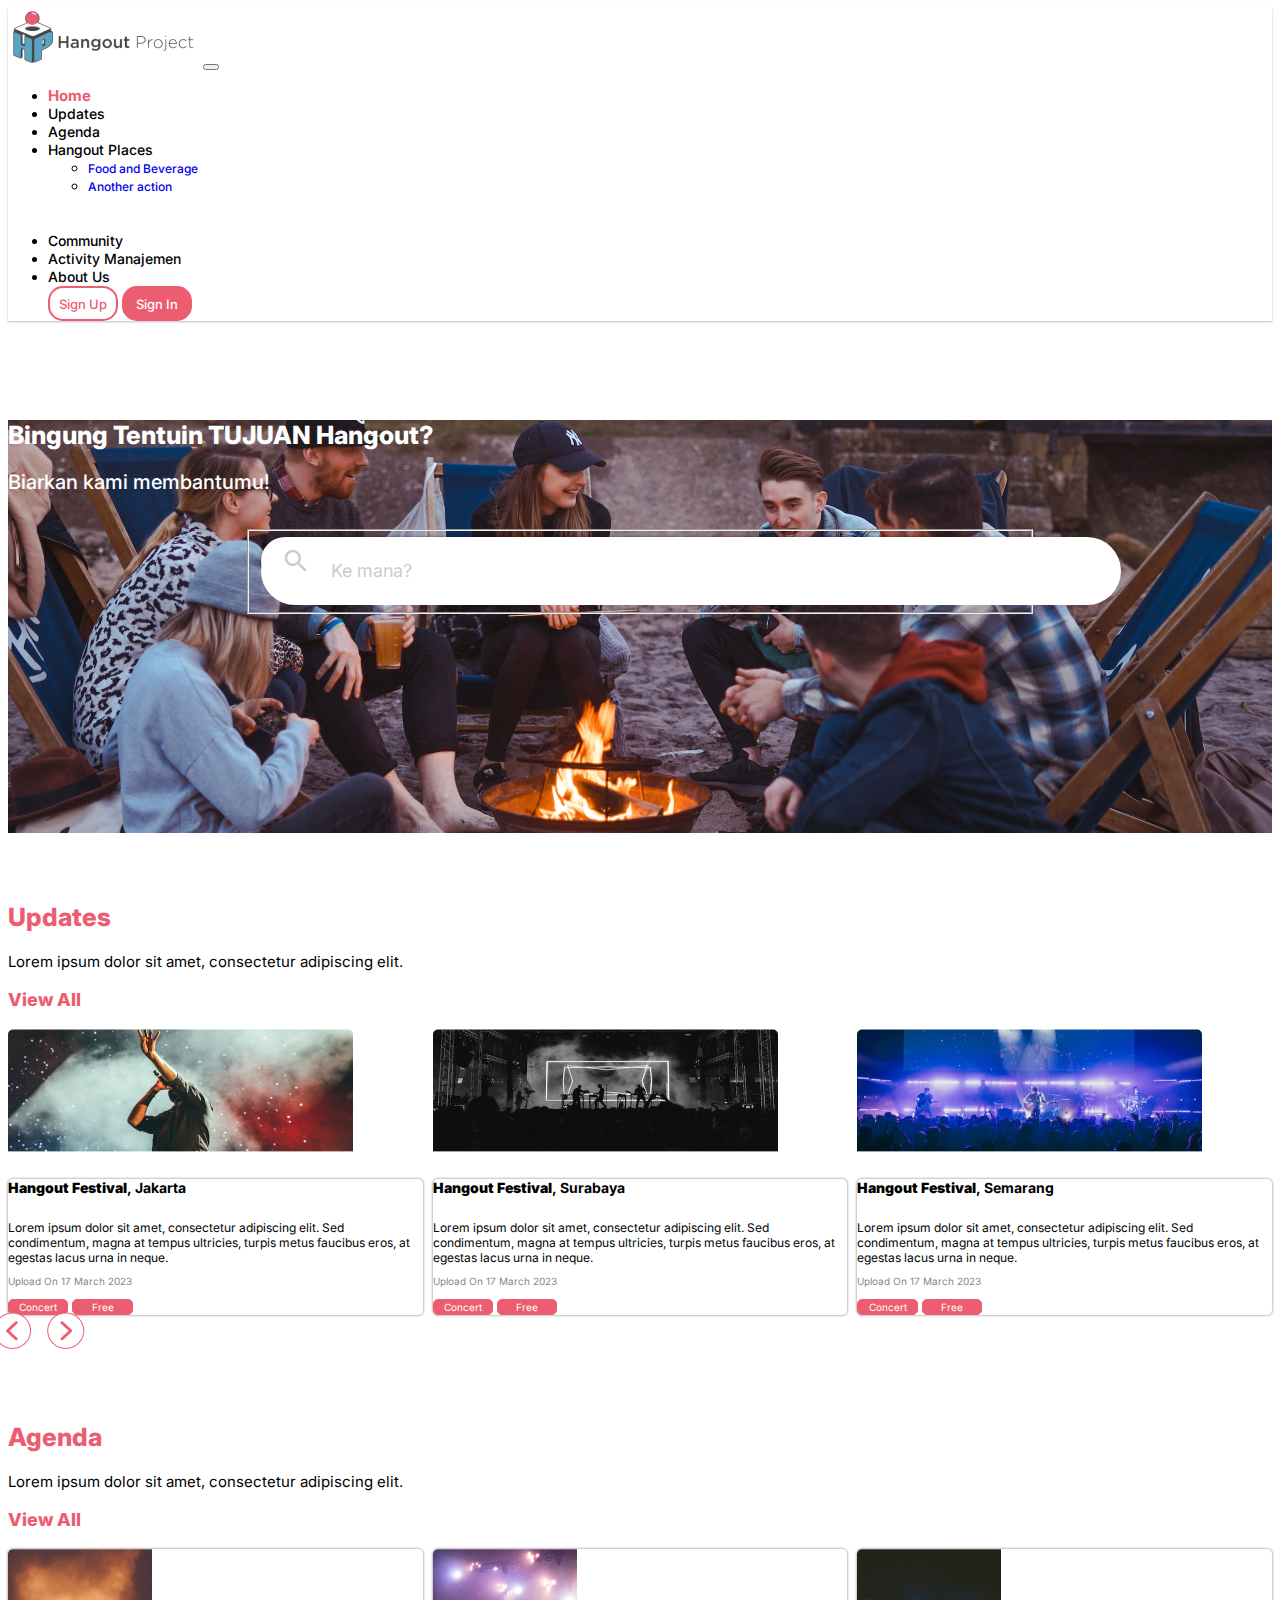
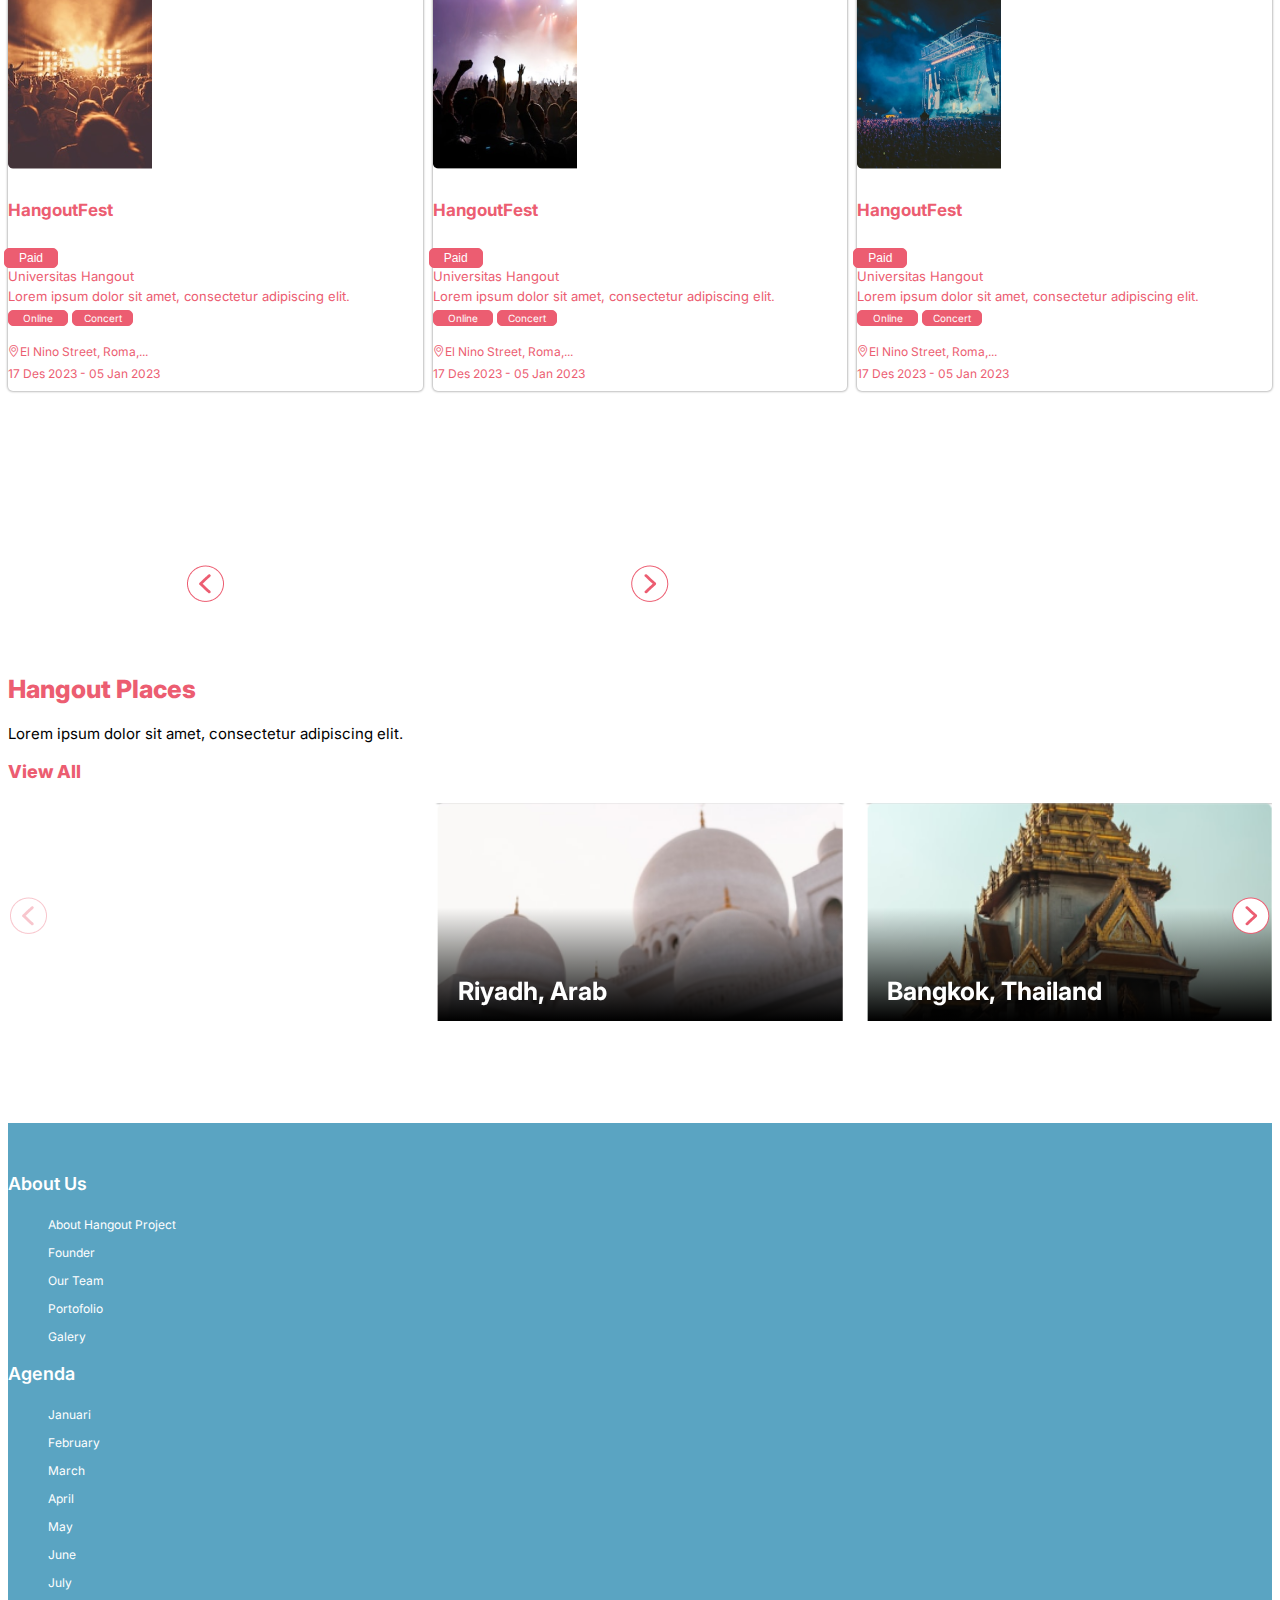
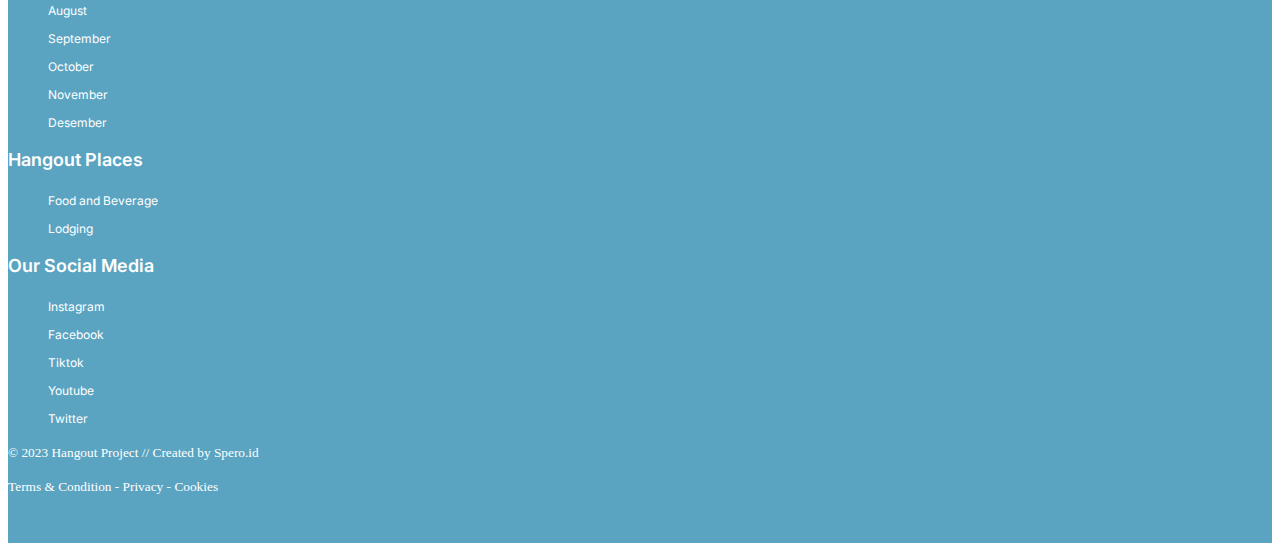
==== commit c6b4197a: "revisi" ====
--- a/index.html
+++ b/index.html
@@ -50,10 +50,10 @@
                   </ul>
                 </li>
                 <li class="nav-item mx-1">
-                  <a class="nav-link " href="./code/community.html" >Community</a>
+                  <a class="nav-link " href="./code/community.html">Community</a>
                 </li>
                 <li class="nav-item mx-1">
-                  <a class="nav-link " href="./code/activitymanajemen.html"   >Activity Manajemen</a>
+                  <a class="nav-link " href="./code/activitymanajemen_cover.html">Activity Manajemen</a>
                 </li>
                 <li class="nav-item mx-1">
                   <a class="nav-link" href="./code/about.html">About Us</a>
--- a/css/style.css
+++ b/css/style.css
@@ -141,6 +141,13 @@
 color: #3D3D3D;
 
 }
+
+#outer-grid22 {
+  display: grid;
+  grid-template-columns: 1fr 1fr  1fr 1fr 1fr;
+  grid-gap: 15px;
+}
+
 .pl{
   font-family: 'Inter';
 font-style: normal;
@@ -530,10 +537,42 @@
       margin: 0 10px;
       font-size: 13px;
     }
-
+.button-band{
+    width: 101px;
+    background-color: #EC5D71;
+    color: white;
+    border: 1px solid #EC5D71;
+    border-radius: 5px;
+    font-family: 'Inter';
+    font-style: normal;
+    font-weight: 400;
+    font-size: 20px;
+}
+.button-MC{
+  width: 101px;
+  background-color: #EC5D71;
+  color: white;
+  border: 1px solid #EC5D71;
+  border-radius: 5px;
+  font-family: 'Inter';
+  font-style: normal;
+  font-weight: 400;
+  font-size: 20px;
+}
+
+.button-Sound{
+  width: 223px;
+  background-color: #EC5D71;
+  color: white;
+  border: 1px solid #EC5D71;
+  border-radius: 5px;
+  font-family: 'Inter';
+  font-style: normal;
+  font-weight: 400;
+  font-size: 20px;
+}
 .button-Concert{
   width: 60.4px;
-  height: 16.86px;
   background-color: #EC5D71;
   color: white;
   border: 1px solid #EC5D71 ;
@@ -560,7 +599,7 @@
 
 .button-Free{
   width: 60.4px;
-  height: 16.86px;
+  
   background-color: #EC5D71;
   color: white;
   border: 1px solid #EC5D71 ;
@@ -592,7 +631,7 @@
 font-family: 'Inter';
 font-style: normal;
 font-weight: 700;
-font-size: 15px;
+font-size: 14px;
 line-height: 18px;
 
 color: #000000;
